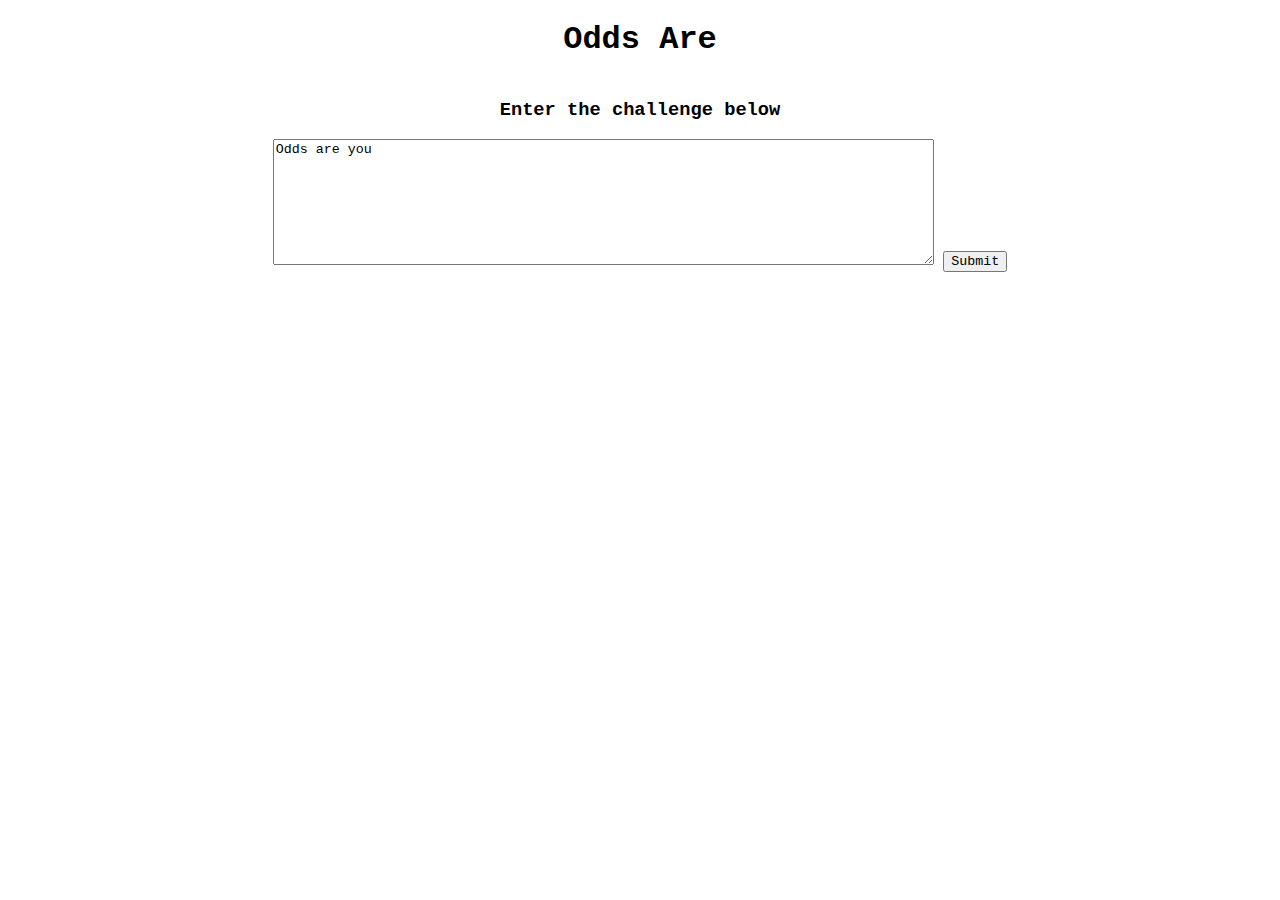
==== index.html @ 404af02d "Add getChallenge" ====
<!DOCTYPE html>
<html lang="en" dir="ltr">
  <head>
    <meta charset="utf-8">
    <title>Odds Are</title>
    <link rel="stylesheet" href="style.css">
  </head>
  <body>

    <h1>Odds Are</h1>
    <div id="challengeArea">
      <h3>Enter the challenge below</h3>
      <textarea id="challengeInput" rows="8" cols="80">Odds are you </textarea>
      <button type="button" id="submitBtn">Submit</button>
    </div>
    <div id="linkArea" style="display: none">
      <h3>Copy this link and send it to your mate</h3>
      <a id="challengeLink"></a>
      <button type="button" id="copyButton">Copy</button>
    </div>

    <script type="text/javascript">
      submitBtn.onclick = () => {
        const url = 'https://odds-are.netlify.app/.netlify/functions/create';
        const options = { method: 'POST', body: challengeInput.value };
        return fetch(url, options)
          .then(r => r.json())
          .then(setCreatedId)
      }

      copyButton.onclick = () => {
        window.copyToClipboard(challengeLink.href)
        copyButton.innerText = 'Copied'
        setTimeout(() => { copyButton.innerText = 'Copy'; }, 5000);
      }

      function setCreatedId({ id }) {
        challengeArea.style.display = 'none';
        linkArea.style.display = 'block';
        challengeLink.href = `${location.origin}/challenge#${id}`;
        challengeLink.innerText = `${location.host}/challenge#${id}`;
      }
    </script>
    <script src="copyToClipboard.js"></script>
  </body>
</html>
---- style.css ----
* {
  box-sizing: border-box;
}

body, textarea, button {
  font-family: "Courier New", Courier, "Lucida Sans Typewriter", "Lucida Typewriter", monospace;
}

body {
  margin: 0 auto;
  text-align: center;
  width: 80%;
  max-width: 1024px;
  display: flex;
  align-items: center;
  flex-direction: column;
  height: min(100vh, 1600px);
}
button {
  margin-top: 1em;
}
a {
  display: block;
}
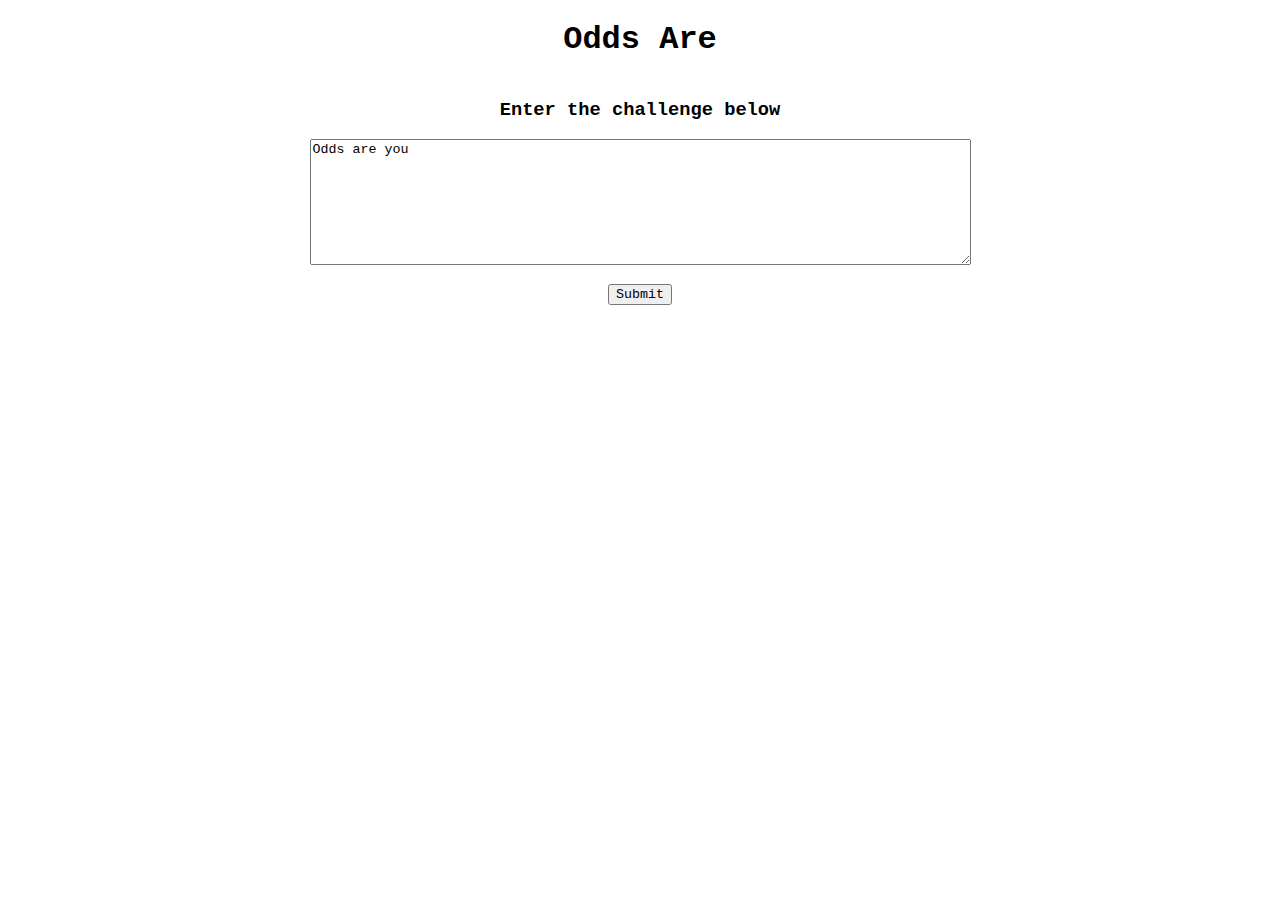
==== commit 57446177: "Update htmls" ====
--- a/index.html
+++ b/index.html
@@ -21,7 +21,7 @@
 
     <script type="text/javascript">
       submitBtn.onclick = () => {
-        const url = 'https://odds-are.netlify.app/.netlify/functions/create';
+        const url = 'https://odds-are.netlify.app/.netlify/functions/createChallenge';
         const options = { method: 'POST', body: challengeInput.value };
         return fetch(url, options)
           .then(r => r.json())
--- a/style.css
+++ b/style.css
@@ -16,9 +16,12 @@
   flex-direction: column;
   height: min(100vh, 1600px);
 }
-button {
-  margin-top: 1em;
+
+button, input {
+  margin: 1em auto 0;
+  display: block;
 }
+
 a {
   display: block;
 }
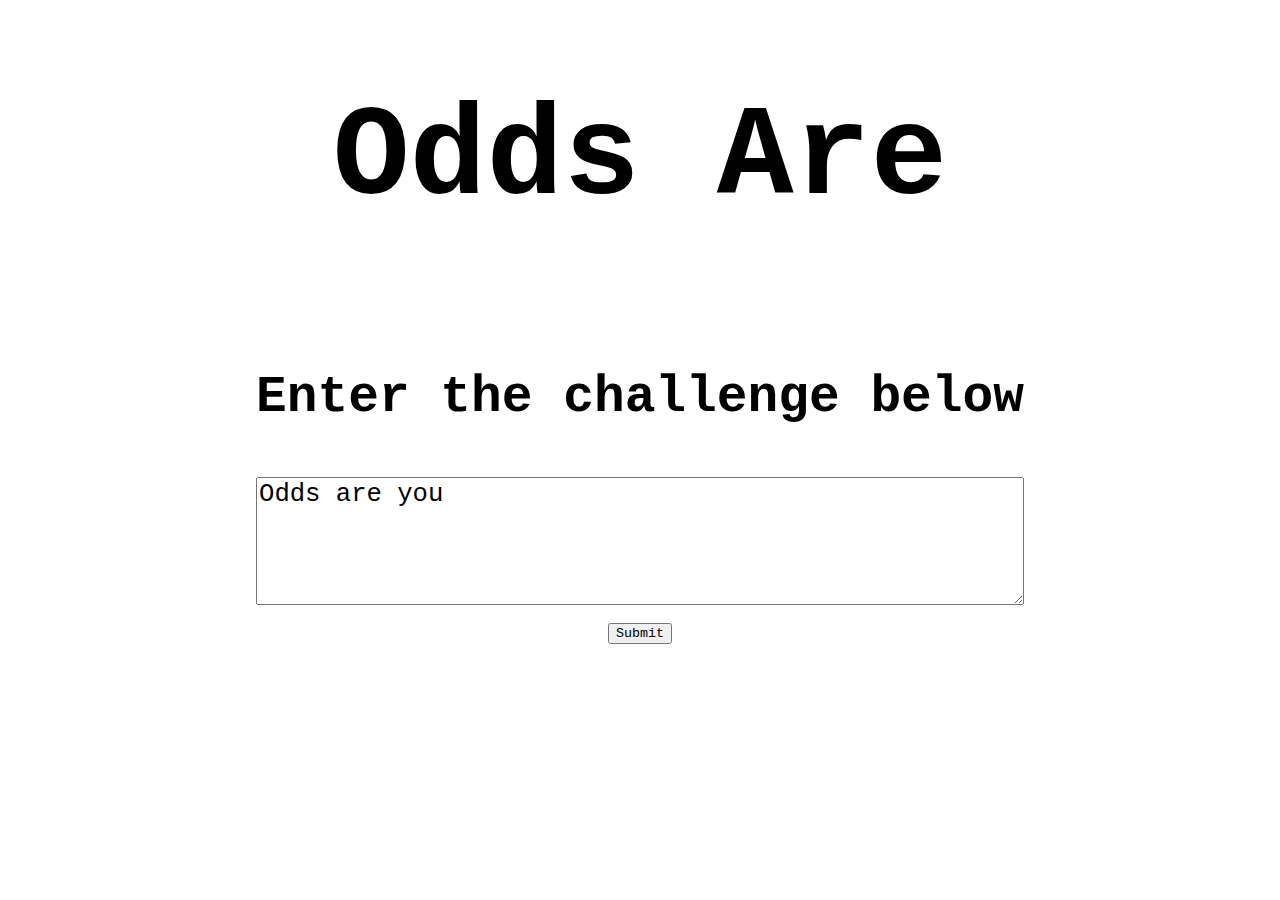
==== commit e815c4c4: "Start styling" ====
--- a/index.html
+++ b/index.html
@@ -10,7 +10,7 @@
     <h1>Odds Are</h1>
     <div id="challengeArea">
       <h3>Enter the challenge below</h3>
-      <textarea id="challengeInput" rows="8" cols="80">Odds are you </textarea>
+      <textarea id="challengeInput">Odds are you </textarea>
       <button type="button" id="submitBtn">Submit</button>
     </div>
     <div id="linkArea" style="display: none">
--- a/style.css
+++ b/style.css
@@ -6,11 +6,24 @@
   font-family: "Courier New", Courier, "Lucida Sans Typewriter", "Lucida Typewriter", monospace;
 }
 
+h1 {
+  font-size: 10vw;
+}
+
+h3, h4 {
+  font-size: 4vw;
+}
+
+textarea {
+  width: 100%;
+  font-size: 2vw;
+  height: 10vw;
+}
+
 body {
   margin: 0 auto;
   text-align: center;
-  width: 80%;
-  max-width: 1024px;
+  width: 90%;
   display: flex;
   align-items: center;
   flex-direction: column;
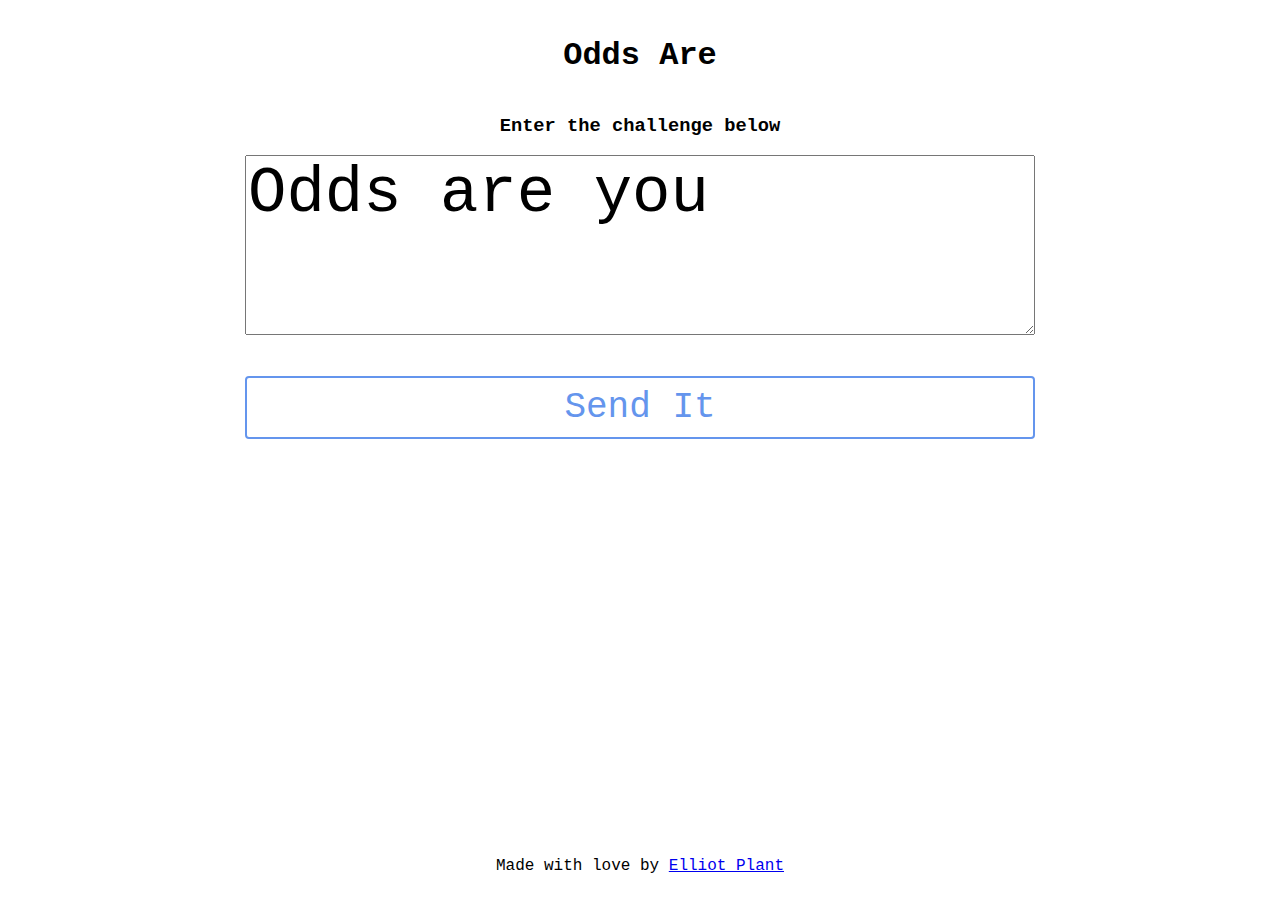
==== commit 38a6ece6: "Get things looking pretty good" ====
--- a/index.html
+++ b/index.html
@@ -3,6 +3,7 @@
   <head>
     <meta charset="utf-8">
     <title>Odds Are</title>
+    <meta name="viewport" content="width=device-width, initial-scale=1.0">
     <link rel="stylesheet" href="style.css">
   </head>
   <body>
@@ -11,13 +12,14 @@
     <div id="challengeArea">
       <h3>Enter the challenge below</h3>
       <textarea id="challengeInput">Odds are you </textarea>
-      <button type="button" id="submitBtn">Submit</button>
+      <button type="button" id="submitBtn">Send It</button>
     </div>
     <div id="linkArea" style="display: none">
       <h3>Copy this link and send it to your mate</h3>
       <a id="challengeLink"></a>
       <button type="button" id="copyButton">Copy</button>
     </div>
+    <footer>Made with love by <a style="display: inline" href="https://elliotplant.com">Elliot Plant</a></footer>
 
     <script type="text/javascript">
       submitBtn.onclick = () => {
--- a/style.css
+++ b/style.css
@@ -6,35 +6,74 @@
   font-family: "Courier New", Courier, "Lucida Sans Typewriter", "Lucida Typewriter", monospace;
 }
 
-h1 {
-  font-size: 10vw;
+
+body {
+  align-items: center;
+  display: flex;
+  flex-direction: column;
+  height: min(80vh, 1600px);
+  margin: 0;
+  text-align: center;
+  padding: 1em;
+  min-height: 100vh;
 }
 
-h3, h4 {
-  font-size: 4vw;
+@media only screen and (max-width: 600px) {
+  body {
+    min-height: 80vh;
+  }
+}
+
+h4 {
+  margin-bottom: 0.25em;
 }
 
 textarea {
   width: 100%;
-  font-size: 2vw;
-  height: 10vw;
+  height: 20vh;
+  font-size: 5vw;
 }
 
-body {
-  margin: 0 auto;
-  text-align: center;
-  width: 90%;
-  display: flex;
-  align-items: center;
-  flex-direction: column;
-  height: min(100vh, 1600px);
+div {
+  flex-grow: 1;
 }
 
 button, input {
-  margin: 1em auto 0;
   display: block;
 }
 
-a {
+input {
+  font-family: monospace;
+  text-align: center;
+  font-size: 2em;
+  width: min(100%, 680px);
+}
+
+button {
+  background-color: transparent;
+  border-radius: 4px;
+  border: 2px solid cornflowerblue;
+  color: cornflowerblue;
+  font-size: 4vh;
+  margin: 1em 0 0;
+  padding: 1vh 1vw;
+  width: 100%;
+}
+
+button:hover, button:focus {
+  background-color: cornflowerblue;
+  color: white;
+  cursor: pointer;
+}
+
+a#challengeLink {
   display: block;
+  font-size: 1.5em;
+  word-wrap: break-word;
+  word-break: break-all;
 }
+
+footer {
+  margin-top: 1em;
+  padding: 1vh 1vw;
+}
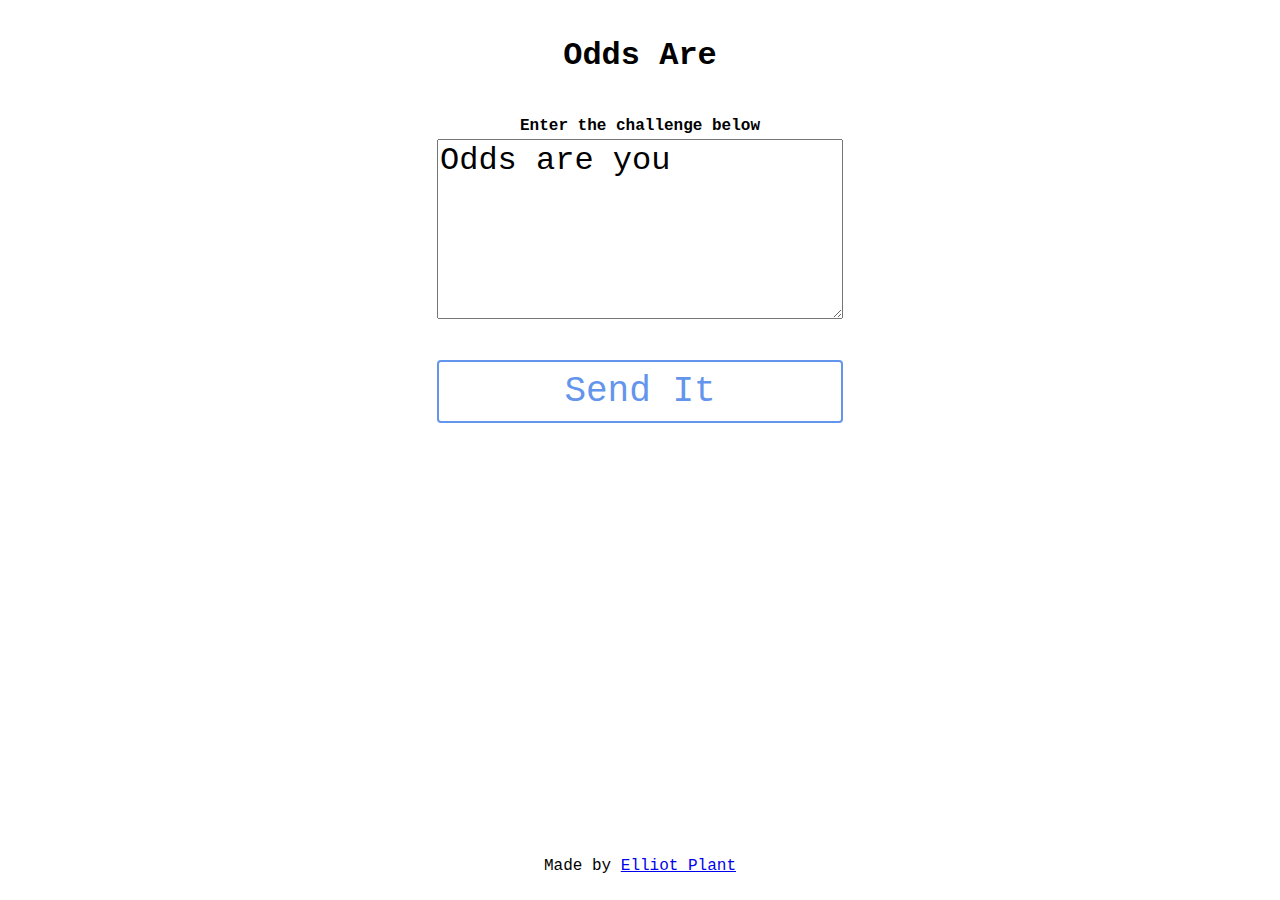
==== commit 81f351dc: "Begin the transition" ====
--- a/index.html
+++ b/index.html
@@ -5,12 +5,13 @@
     <title>Odds Are</title>
     <meta name="viewport" content="width=device-width, initial-scale=1.0">
     <link rel="stylesheet" href="style.css">
+    <link rel="icon" type="image/png" href="favicon.png">
   </head>
   <body>
 
     <h1>Odds Are</h1>
     <div id="challengeArea">
-      <h3>Enter the challenge below</h3>
+      <h4>Enter the challenge below</h4>
       <textarea id="challengeInput">Odds are you </textarea>
       <button type="button" id="submitBtn">Send It</button>
     </div>
@@ -19,7 +20,7 @@
       <a id="challengeLink"></a>
       <button type="button" id="copyButton">Copy</button>
     </div>
-    <footer>Made with love by <a style="display: inline" href="https://elliotplant.com">Elliot Plant</a></footer>
+    <footer>Made by <a style="display: inline" href="https://elliotplant.com">Elliot Plant</a></footer>
 
     <script type="text/javascript">
       submitBtn.onclick = () => {
@@ -39,8 +40,8 @@
       function setCreatedId({ id }) {
         challengeArea.style.display = 'none';
         linkArea.style.display = 'block';
-        challengeLink.href = `${location.origin}/challenge#${id}`;
-        challengeLink.innerText = `${location.host}/challenge#${id}`;
+        challengeLink.href = `${location.origin}/odds#${id}`;
+        challengeLink.innerText = `${location.host}/odds#${id}`;
       }
     </script>
     <script src="copyToClipboard.js"></script>
--- a/style.css
+++ b/style.css
@@ -31,7 +31,7 @@
 textarea {
   width: 100%;
   height: 20vh;
-  font-size: 5vw;
+  font-size: 2em;
 }
 
 div {
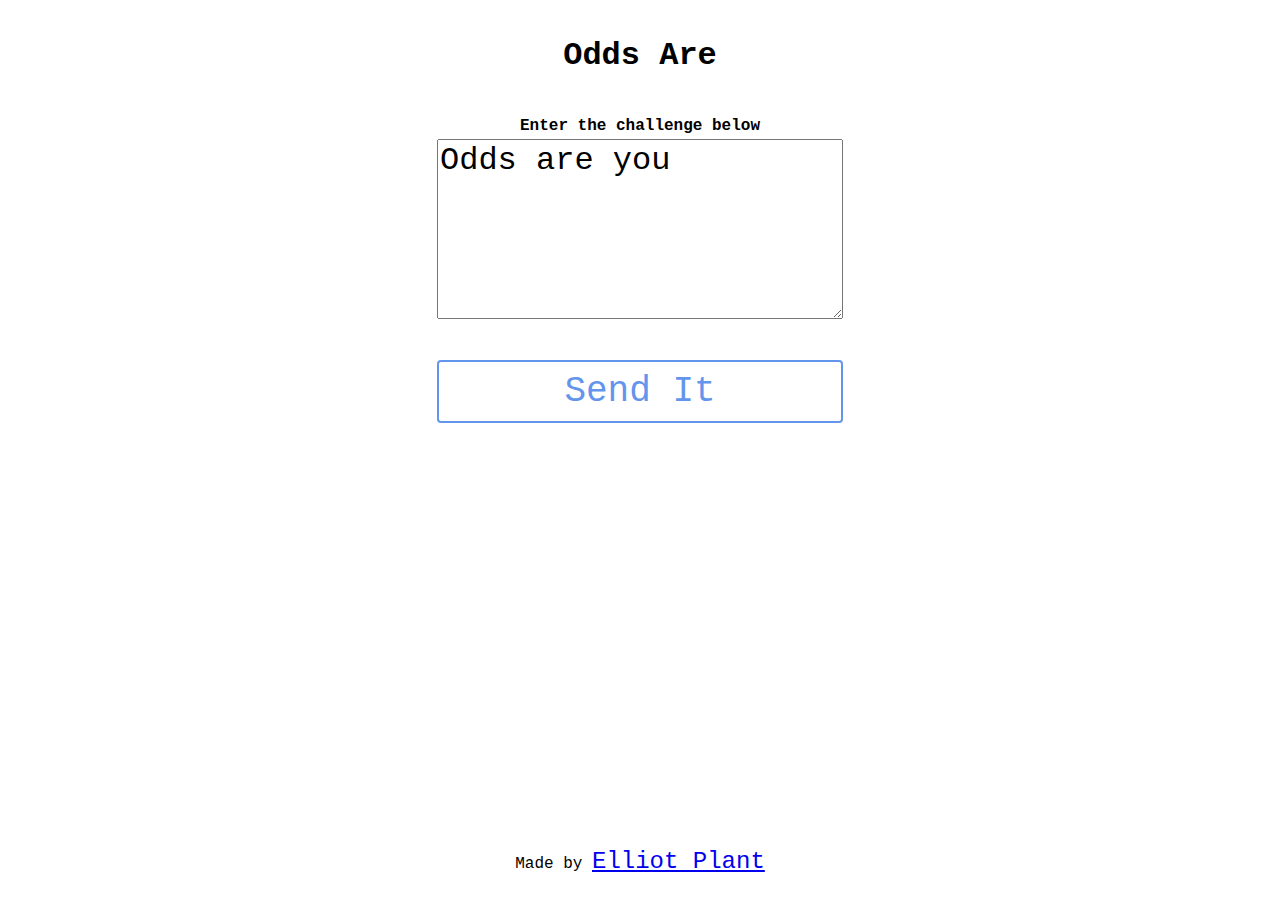
==== commit 9174ffb4: "Fix copyable link" ====
--- a/index.html
+++ b/index.html
@@ -40,8 +40,8 @@
       function setCreatedId({ id }) {
         challengeArea.style.display = 'none';
         linkArea.style.display = 'block';
-        challengeLink.href = `${location.origin}/odds#${id}`;
         challengeLink.innerText = `${location.host}/odds#${id}`;
+        challengeLink.href = challengeLink.innerText;
       }
     </script>
     <script src="copyToClipboard.js"></script>
--- a/style.css
+++ b/style.css
@@ -66,9 +66,12 @@
   cursor: pointer;
 }
 
+a {
+  font-size: 1.5em;
+}
+
 a#challengeLink {
   display: block;
-  font-size: 1.5em;
   word-wrap: break-word;
   word-break: break-all;
 }
